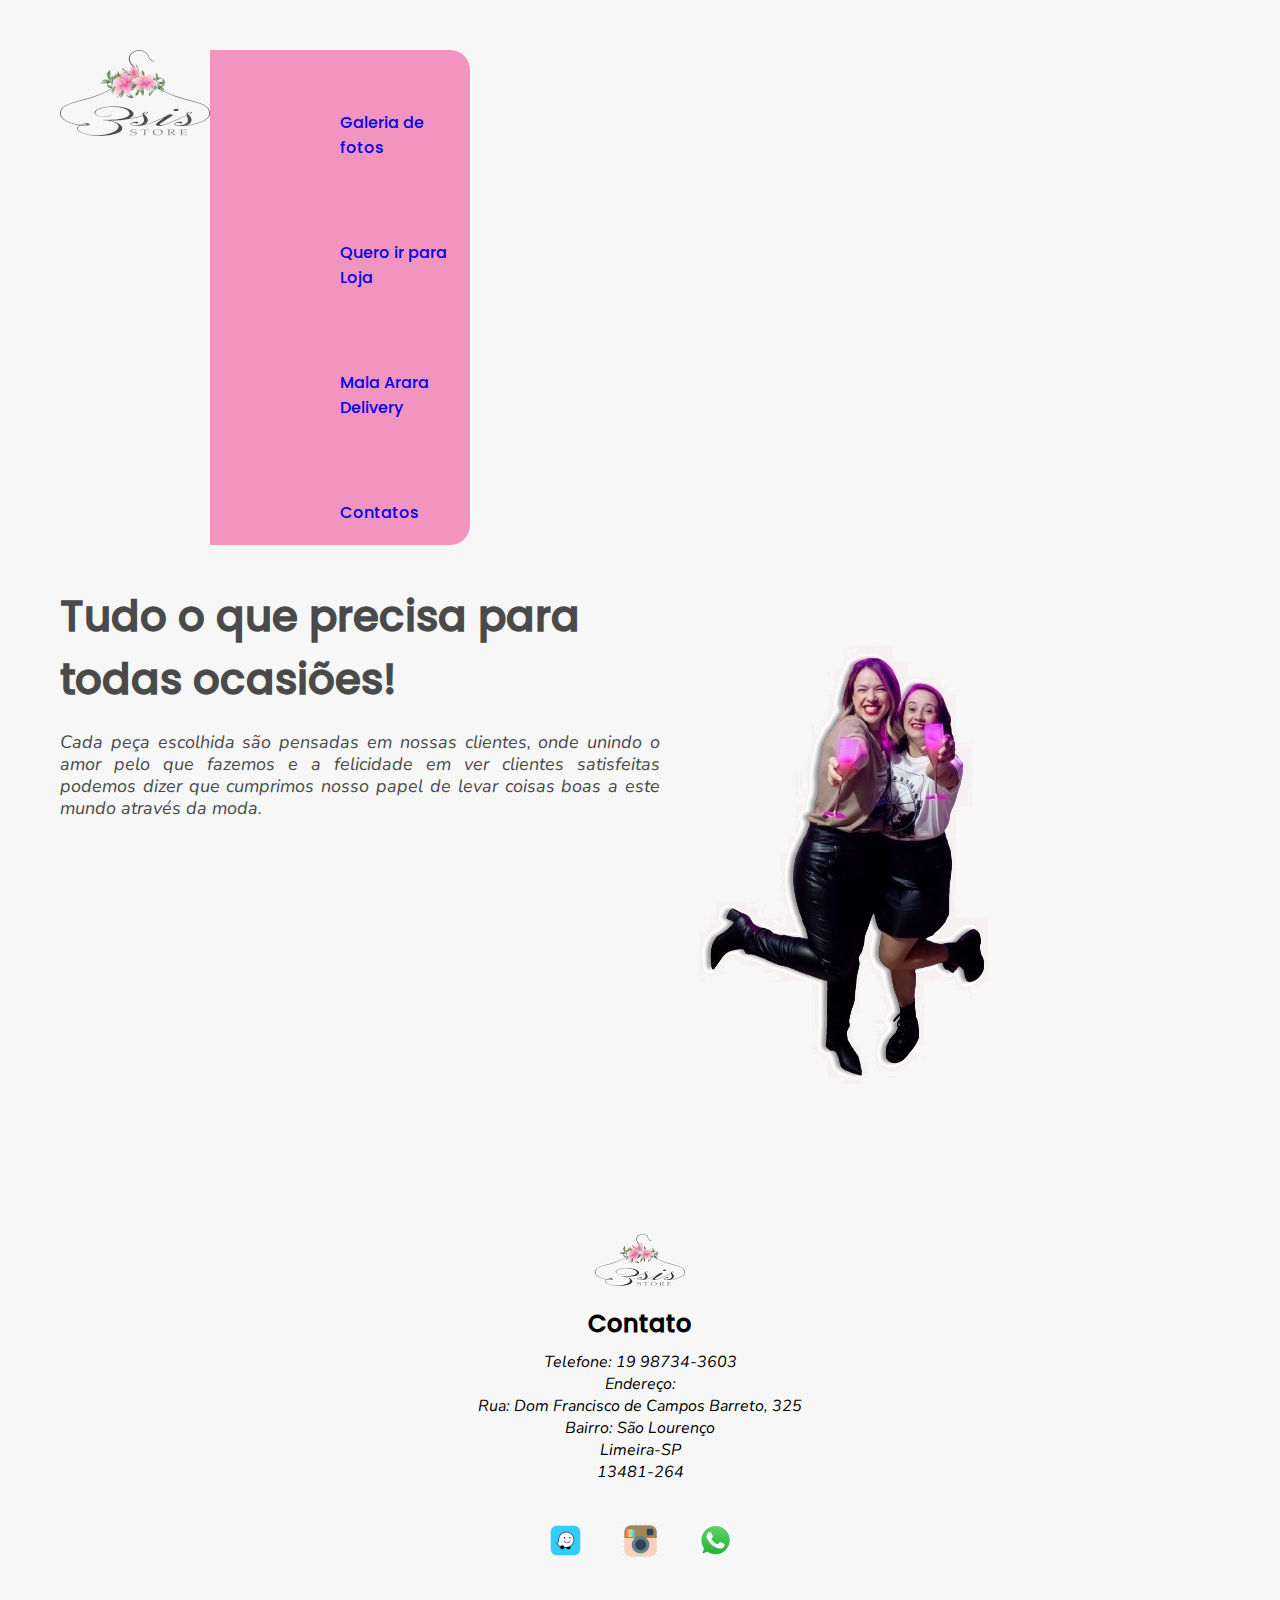
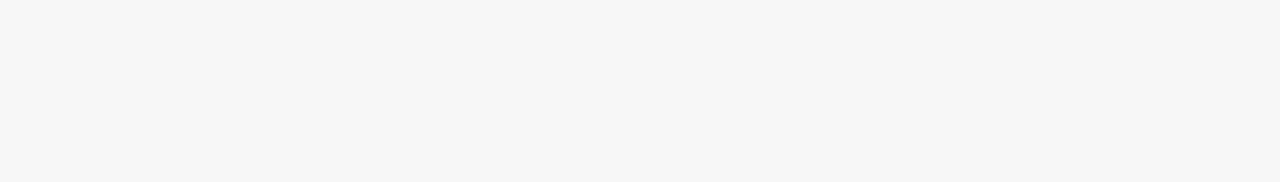
==== index.html @ 06ff299f "70" ====
<!DOCTYPE html>
<html lang="pt-br">
<head>
    <meta charset="UTF-8">
    <meta http-equiv="X-UA-Compatible" content="IE=edge">
    <meta name="viewport" content="width=device-width, initial-scale=1.0">
    <title>Loja 3Sis Store Limeira</title>
    <link rel="stylesheet" href="estilo/style.css">
   <link rel="stylesheet" href="https://fonts.googleapis.com/css2?family=Material+Symbols+Outlined:opsz,wght,FILL,GRAD@20..48,100..700,0..1,-50..200" />
   <link rel="stylesheet" href="estilo/media-query.css">

    
    <link rel="shortcut icon" href=" imagens\Logos 3Sis store\favicon.png">
   
</head>

<body>

    <nav>
        
        <div class="img2" id="logotelapq">
            <img src="imagens/Logos 3Sis store/Logo 3Sis Store Prep.jpeg" alt=""> 
        </div>

        <span class="material-symbols-outlined" onclick="clickMenu()">menu</span>

        <div class="menu" id="itens">
            
            <div class="img" id="imgMeninas">
                <img src="imagens/Logos 3Sis store/Logo 3Sis Store Prep.jpeg" alt="3Sis Store">
            </div>
            
            
                <div class="menu2">
                    <ul>
                        <li><a href="file:///C:/Users/Usuario/Documents/Site3SisStore/Site3Sis/index2.html">Galeria de fotos</a></li>
                        <li><a href="#">Quero ir para Loja</a></li>
                        <li><a href="#">Mala Arara Delivery</a></li>
                        <li><a href="#links1" class="bnt">Contatos</a></li>
                    </ul>
                </div>
            
          
        </div>
        
    </nav>
    
    <main>
        
        <div class="Justificar">
            <div class="Textos" id="txt">
            
                <h2>Tudo o que precisa para todas ocasiões!</h2>
            
            <article>
                Cada peça escolhida são pensadas em nossas clientes, onde unindo o amor pelo que fazemos e a felicidade em ver clientes satisfeitas podemos dizer que cumprimos nosso papel de levar coisas boas a este mundo através da moda.
            </article>
            </div>
            
            <div class="img" id="Meninas">
                <img src="imagens/meninas.jpg" alt="3Sis_Storee">
            </div>
        </div>  
        
        
    </main>

    <script>
        function clickMenu() {
          if (itens.style.display == 'block') {
            itens.style.display = 'none'
          } else {
            itens.style.display = 'block'
          }
        }
    </script>
</body>


<footer>
   <div class="img" id="rodapé">
        <img src="imagens\Logos 3Sis store\rodapé.jpeg" alt="">
    </div>
    <h2>Contato</h2>
    <p>
        Telefone: 19 98734-3603<br>
        Endereço: <br>
        Rua: Dom Francisco de Campos Barreto, 325<br>
        Bairro: São Lourenço<br>
        Limeira-SP<br>
        13481-264
    </p>
    
    <div class="links" id="links1">

        <a href="https://www.google.com/maps/dir//3+sis+store+-+Rua+Dom+Francisco+de+Campos+Barreto,+325+-+Jardim+S%C3%A3o+Louren%C3%A7o,+Limeira+-+SP,+13481-264/@-22.612396,-47.4213072,15z/data=!4m16!1m6!3m5!1s0x0:0x94ec5644e5781575!2s3+sis+store!8m2!3d-22.612396!4d-47.4213072!4m8!1m0!1m5!1m1!1s0x94c8815879391039:0x94ec5644e5781575!2m2!1d-47.4213072!2d-22.612396!3e2" target="_blanck" rel="external">
        <img src="imagens/Logos 3Sis store/localização.png" alt="localização"> 
        </a>

        <a href="https://www.instagram.com/3sis_storee/" target="_blank"    rel="external">
            <img src="imagens/Logos 3Sis store/instagran.png" alt="instagran">
        </a>

        <a href="http://api.whatsapp.com/send?1=pt_BR&phone=5519987343603" target="blank" rel="external">
            <img src="imagens/Logos 3Sis store/whatsapp.png" alt="">
        </a>
    </div>

</footer>
</html>
---- estilo/style.css ----
@charset "utf-8";

@font-face {
    font-family: 'Poppins';
    src: url('../fontes/Poppins/Poppins-Bold.ttf') format('truetype');
    font-weight: normal;
}


@font-face{
    font-family: 'Poppins Medium';
    src: url('../fontes/Poppins/Poppins-Medium.ttf') format('truetype');
    font-weight: normal;
}


@font-face{
    font-family: 'Nunito Extra light';
    src: url('../fontes/Nunito/Nunito-Italic-VariableFont_wght.ttf') format('truetype');
    font-weight: normal;
}


*{
    margin: 0px;
    padding: 0px;
}

body{
    background-color:var(--rosafundo)

}
nav > p {
    align-items: flex-start;
}
nav{
    color: #595959;
    font-family:var(--FontPoppinsMedium) ;
}

.img {
    display: none;
}

.img2 {
    display: flex;
    justify-content: center;
    align-items: center;
    padding-right: 60px;
}
.material-symbols-outlined {
    padding-left: 60px;
    background-color: var(--rosamedio);
    border-radius: 0px 20px 20px 0px;
    cursor: pointer;
}

nav > div > div > ul > li {
    padding-top: 20px;
    padding-bottom: 20px;
}

nav > div > div > ul {
    font-size: 16px;
    list-style: none;
    padding-left: 60px;
    text-decoration: none;
    width: 200px;
    background-color: var(--rosamedio);
    border-radius: 0px 20px 20px 0px;
}

nav a:hover{
    color: var(--rosaescuro);
    cursor: pointer;
    background-color: #f7f7f7;
}


.menu {
    display: none;
}
.menu2 > ul > li > a {
    text-decoration: none;
    background-color: var(--rosamedio);
}


:root{
    --rosafundo: #f7f7f7;
    --rosamedio: #F294C0;
    --rosaescuro: #F15992;
    --cinzaclaro: #808080;
    --cinzaescuro: #4A4A4A;

    --FontPoppins: 'Poppins',cursive;
    --FontPoppinsMedium: 'Poppins Medium', cursive;
    --FontNunito: 'Nunito Extra light', cursive;
}

main > div > .Textos {
    background-color:var(--rosafundo);
    padding-top: 40px;
    padding-left: 60px;
    padding-right: 20px;
    min-width: 280px;
    max-width: 400px;

}
main > div > div > h2 {
    color:var(--cinzaescuro);
    font-family: var(--FontPoppinsMedium);
    font-size: 42px;
          
}

main > div > div > article { 
    color:var(--cinzaescuro);
    font-family: var(--FontNunito);
    font-size: 18px;
    padding-top: 20px;
    line-height: 22px;
    text-align: justify;
}

main > div > .img {
    display: flex;
    justify-content: center;
}
footer > p {
    font-family: var(--FontNunito);
    padding-top: 10px;
    background-color:var(--rosafundo);
    size: 16px;
    text-align: center;
    padding-bottom: 20px;
}

footer > h2 {
    font-family: var(--FontPoppinsMedium);
    size: 10px;
    text-align: center;
}
footer > .img {
    background-color:var(--rosafundo);
    padding-top: 150px;
    padding-bottom: 20px;  
    display: flex;
    justify-content: center;
    align-items: center;
}
footer > .links {
padding-bottom: 200px;
display: flex;
justify-content: center;
align-items: center;
}
footer > .links > a {
    margin: 20px;
}
---- estilo/media-query.css ----
@charset "utf-8";

@media screen and (min-width: 768px){
    .material-symbols-outlined { 
        display: none;
    }

    nav > p {
        display: none;
    }

    .img {
        display:block
    }

    .img2 {
        display: none;
    }

    .menu {
        display: flex;
        padding-left: 60px;
        padding-top: 50px;
    }
    .menu2 > ul > li {
        display: inline-block;
        align-items: center;
        justify-content: center;
        padding-left: 50px;
    }
    .menu2 > ul > li > a {
        display: flex;
        justify-content: center;
        align-items: center;
        padding-left: 20px;
        padding-top: 40px;
       
        text-decoration: none;
    }
       
    main > div > .img {
        background-color: var(--rosafundo);
        display: flex;
        justify-content: center;
        padding-left: 20px;
        padding-top: 85px;
        min-width: none;
        max-width: 550px;
    }
    main > div > .Textos {
        background-color:var(--rosafundo);
        padding-top: 40px;
        padding-left: 60px;
        min-width: 280px;
        max-width: 600px;
        justify-content: left;
    
    }
    main > div > div > article { 
        align-items: flex-end;
        
    }
    main > .Justificar {
        display: flex;
    }

}
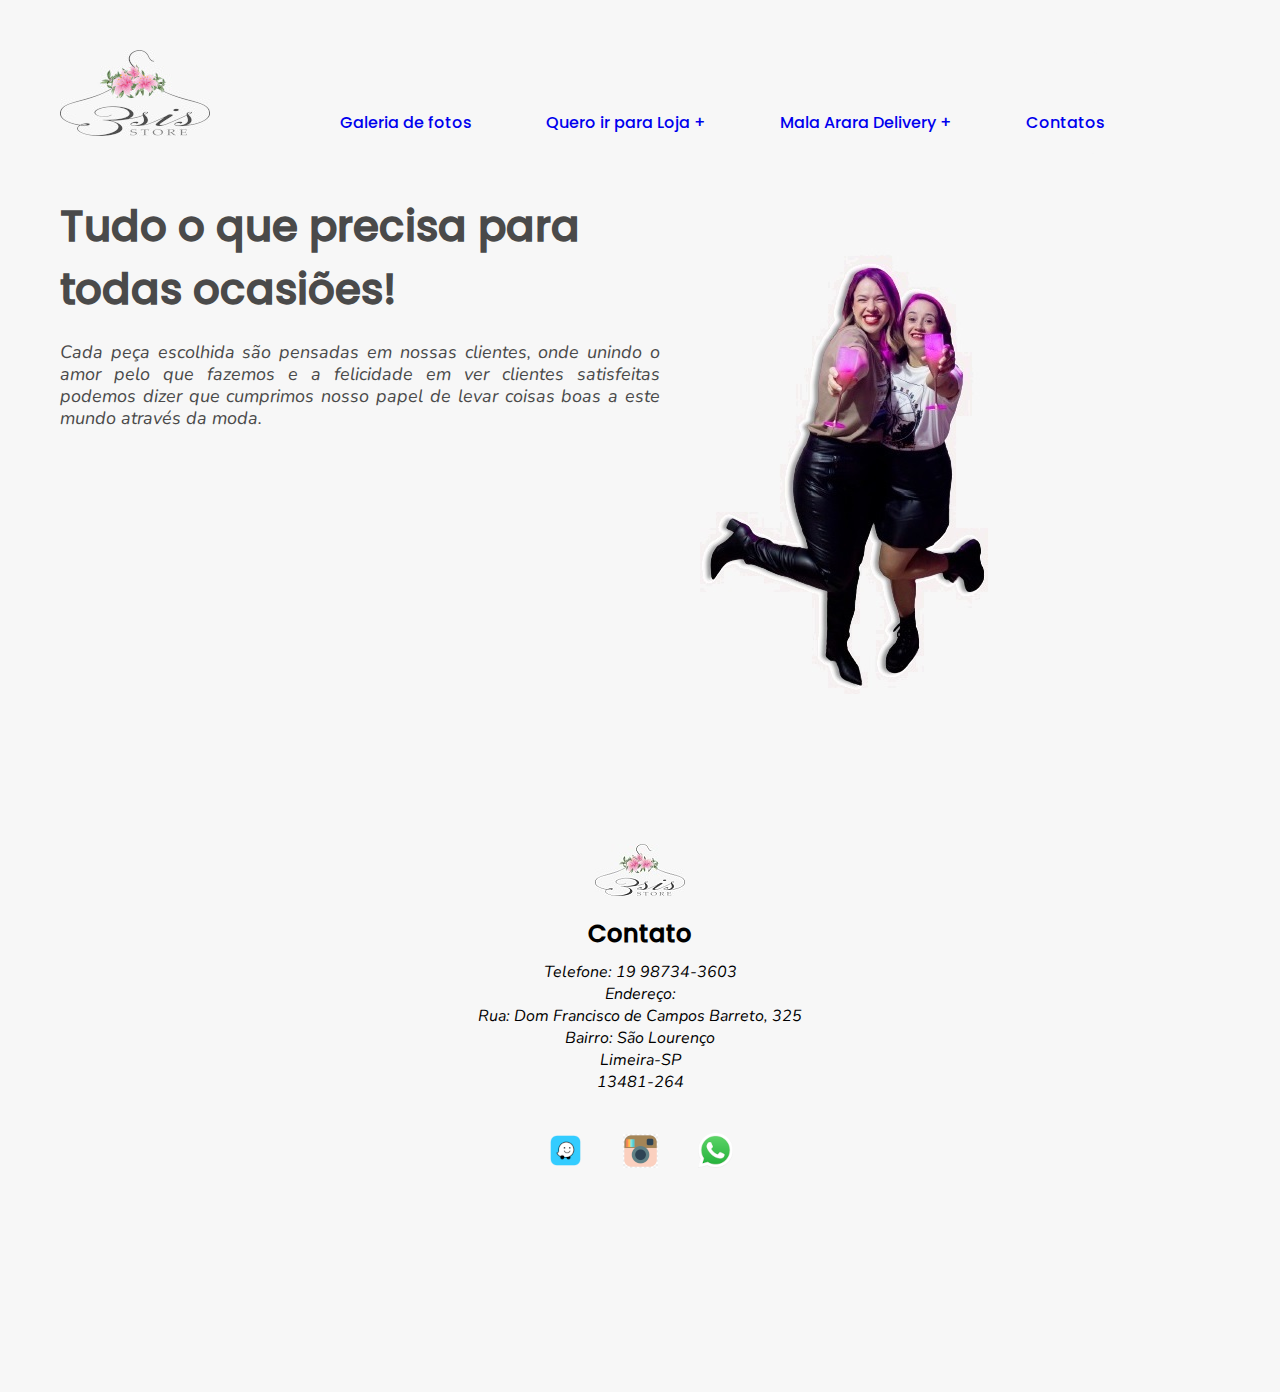
==== commit 005b4d91: "100" ====
--- a/index.html
+++ b/index.html
@@ -34,8 +34,8 @@
                 <div class="menu2">
                     <ul>
                         <li><a href="file:///C:/Users/Usuario/Documents/Site3SisStore/Site3Sis/index2.html">Galeria de fotos</a></li>
-                        <li><a href="#">Quero ir para Loja</a></li>
-                        <li><a href="#">Mala Arara Delivery</a></li>
+                        <li><a href="#">Quero ir para Loja +</a></li>
+                        <li><a href="#">Mala Arara Delivery +</a></li>
                         <li><a href="#links1" class="bnt">Contatos</a></li>
                     </ul>
                 </div>
--- a/estilo/style.css
+++ b/estilo/style.css
@@ -55,12 +55,12 @@
     cursor: pointer;
 }
 
-nav > div > div > ul > li {
+.menu2 > ul > li {
     padding-top: 20px;
     padding-bottom: 20px;
 }
 
-nav > div > div > ul {
+.menu2 > ul {
     font-size: 16px;
     list-style: none;
     padding-left: 60px;
--- a/estilo/media-query.css
+++ b/estilo/media-query.css
@@ -24,18 +24,23 @@
     }
     .menu2 > ul > li {
         display: inline-block;
-        align-items: center;
         justify-content: center;
         padding-left: 50px;
+    }
+    .menu2 > ul {
+        width: auto;
+        background-color: var(--rosafundo);
     }
     .menu2 > ul > li > a {
         display: flex;
         justify-content: center;
         align-items: center;
         padding-left: 20px;
-        padding-top: 40px;
+        padding-top: 40px;       
+        text-decoration: none;
+        background-color: var(--rosafundo);
        
-        text-decoration: none;
+        
     }
        
     main > div > .img {
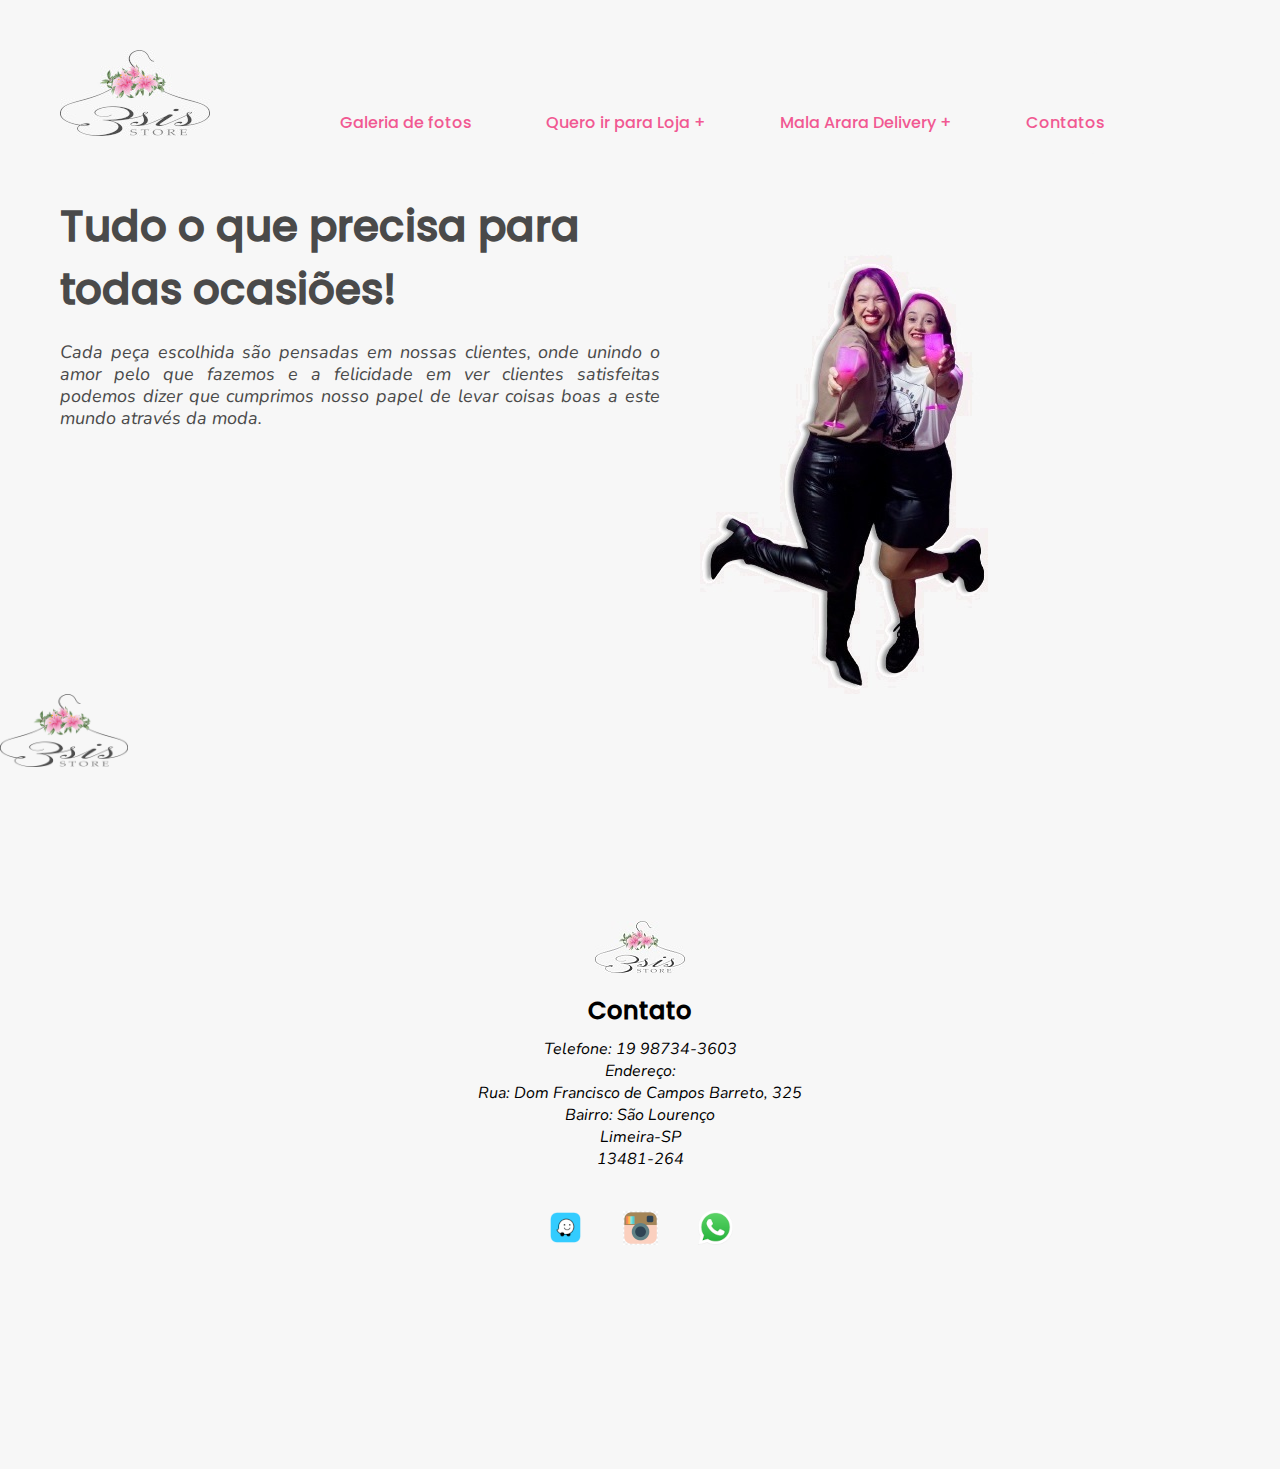
==== commit 8a4047fc: "110" ====
--- a/index.html
+++ b/index.html
@@ -21,7 +21,7 @@
         <div class="img2" id="logotelapq">
             <img src="imagens/Logos 3Sis store/Logo 3Sis Store Prep.jpeg" alt=""> 
         </div>
-
+        <p>Menu</p>
         <span class="material-symbols-outlined" onclick="clickMenu()">menu</span>
 
         <div class="menu" id="itens">
@@ -64,6 +64,8 @@
         
         
     </main>
+
+    <img src="imagens/Logos 3Sis store/teste.jpeg" alt="">
 
     <script>
         function clickMenu() {
--- a/estilo/style.css
+++ b/estilo/style.css
@@ -42,11 +42,15 @@
     display: none;
 }
 
+body > img {
+    width: 10%;
+}
+
 .img2 {
     display: flex;
     justify-content: center;
     align-items: center;
-    padding-right: 60px;
+    padding-top: 30px;
 }
 .material-symbols-outlined {
     padding-left: 60px;
@@ -69,11 +73,14 @@
     background-color: var(--rosamedio);
     border-radius: 0px 20px 20px 0px;
 }
-
+a:link{
+    color: var(--rosaescuro);
+}
 nav a:hover{
     color: var(--rosaescuro);
     cursor: pointer;
     background-color: #f7f7f7;
+    animation-delay: 1s;
 }
 
 
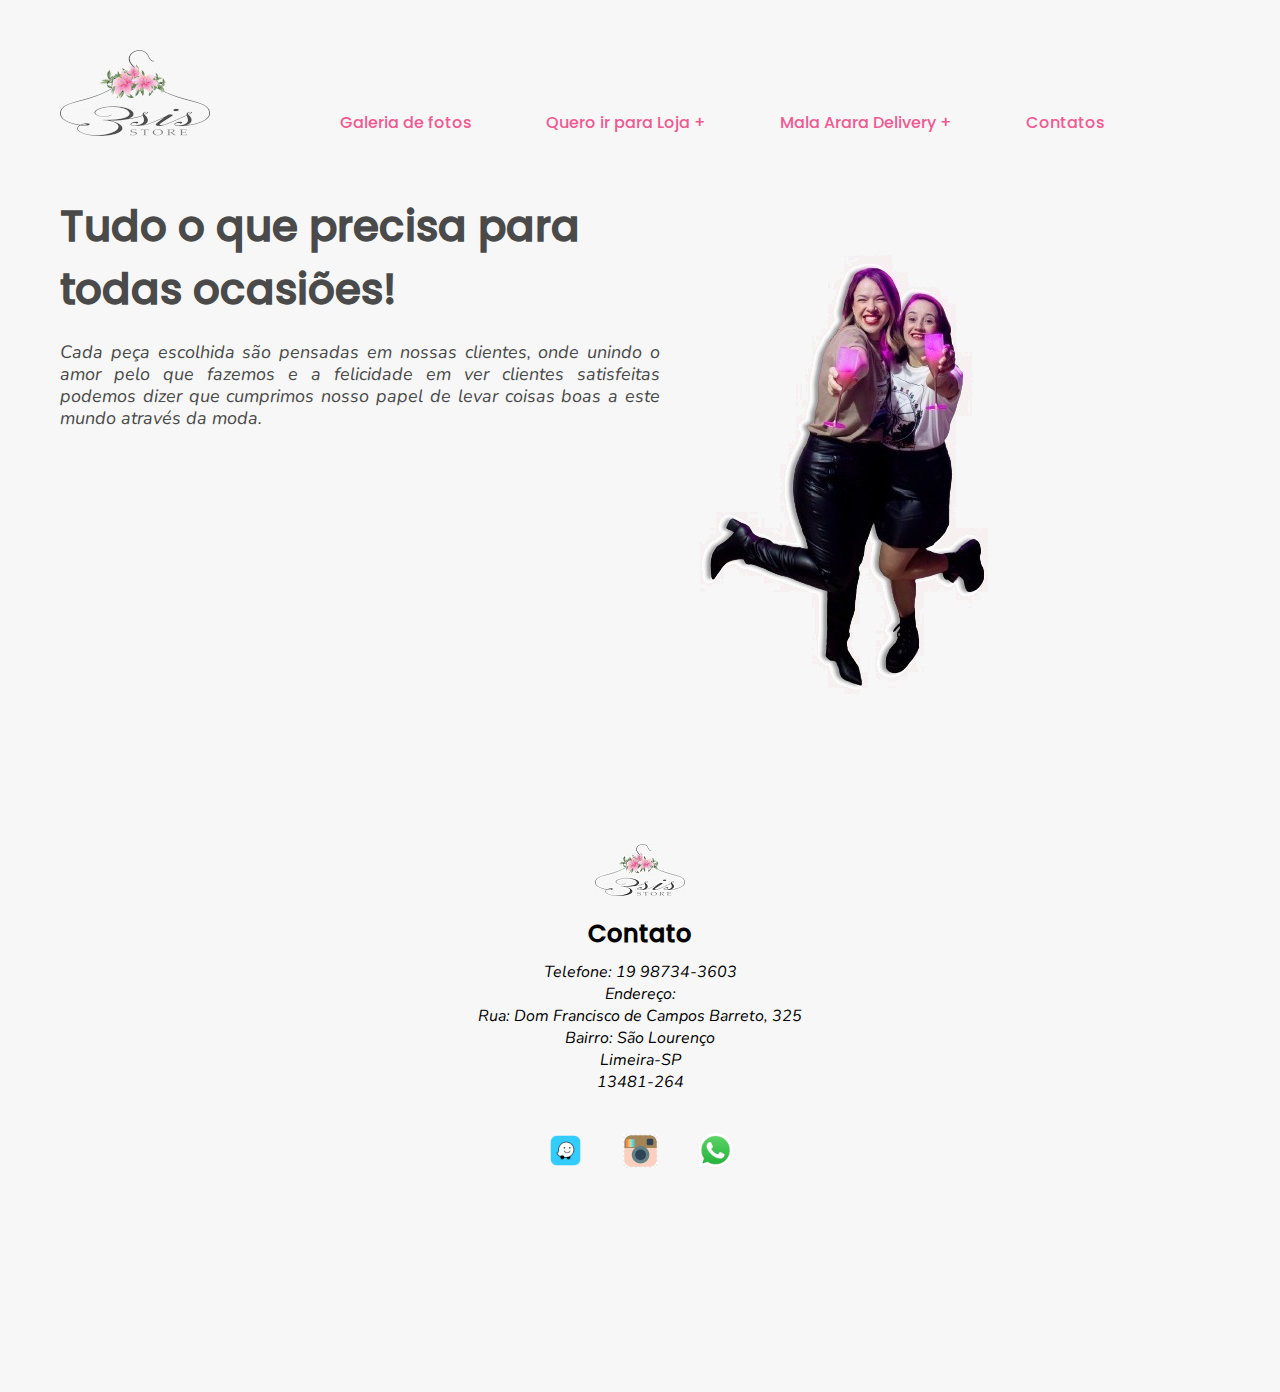
==== commit 72141582: "120" ====
--- a/index.html
+++ b/index.html
@@ -65,8 +65,6 @@
         
     </main>
 
-    <img src="imagens/Logos 3Sis store/teste.jpeg" alt="">
-
     <script>
         function clickMenu() {
           if (itens.style.display == 'block') {
--- a/estilo/style.css
+++ b/estilo/style.css
@@ -32,6 +32,7 @@
 }
 nav > p {
     align-items: flex-start;
+    padding-left: 20px;
 }
 nav{
     color: #595959;
@@ -54,6 +55,9 @@
 }
 .material-symbols-outlined {
     padding-left: 60px;
+    padding-top: 05px;
+    padding-bottom: 05px;
+    padding-right: 5px;
     background-color: var(--rosamedio);
     border-radius: 0px 20px 20px 0px;
     cursor: pointer;
@@ -91,7 +95,6 @@
     text-decoration: none;
     background-color: var(--rosamedio);
 }
-
 
 :root{
     --rosafundo: #f7f7f7;
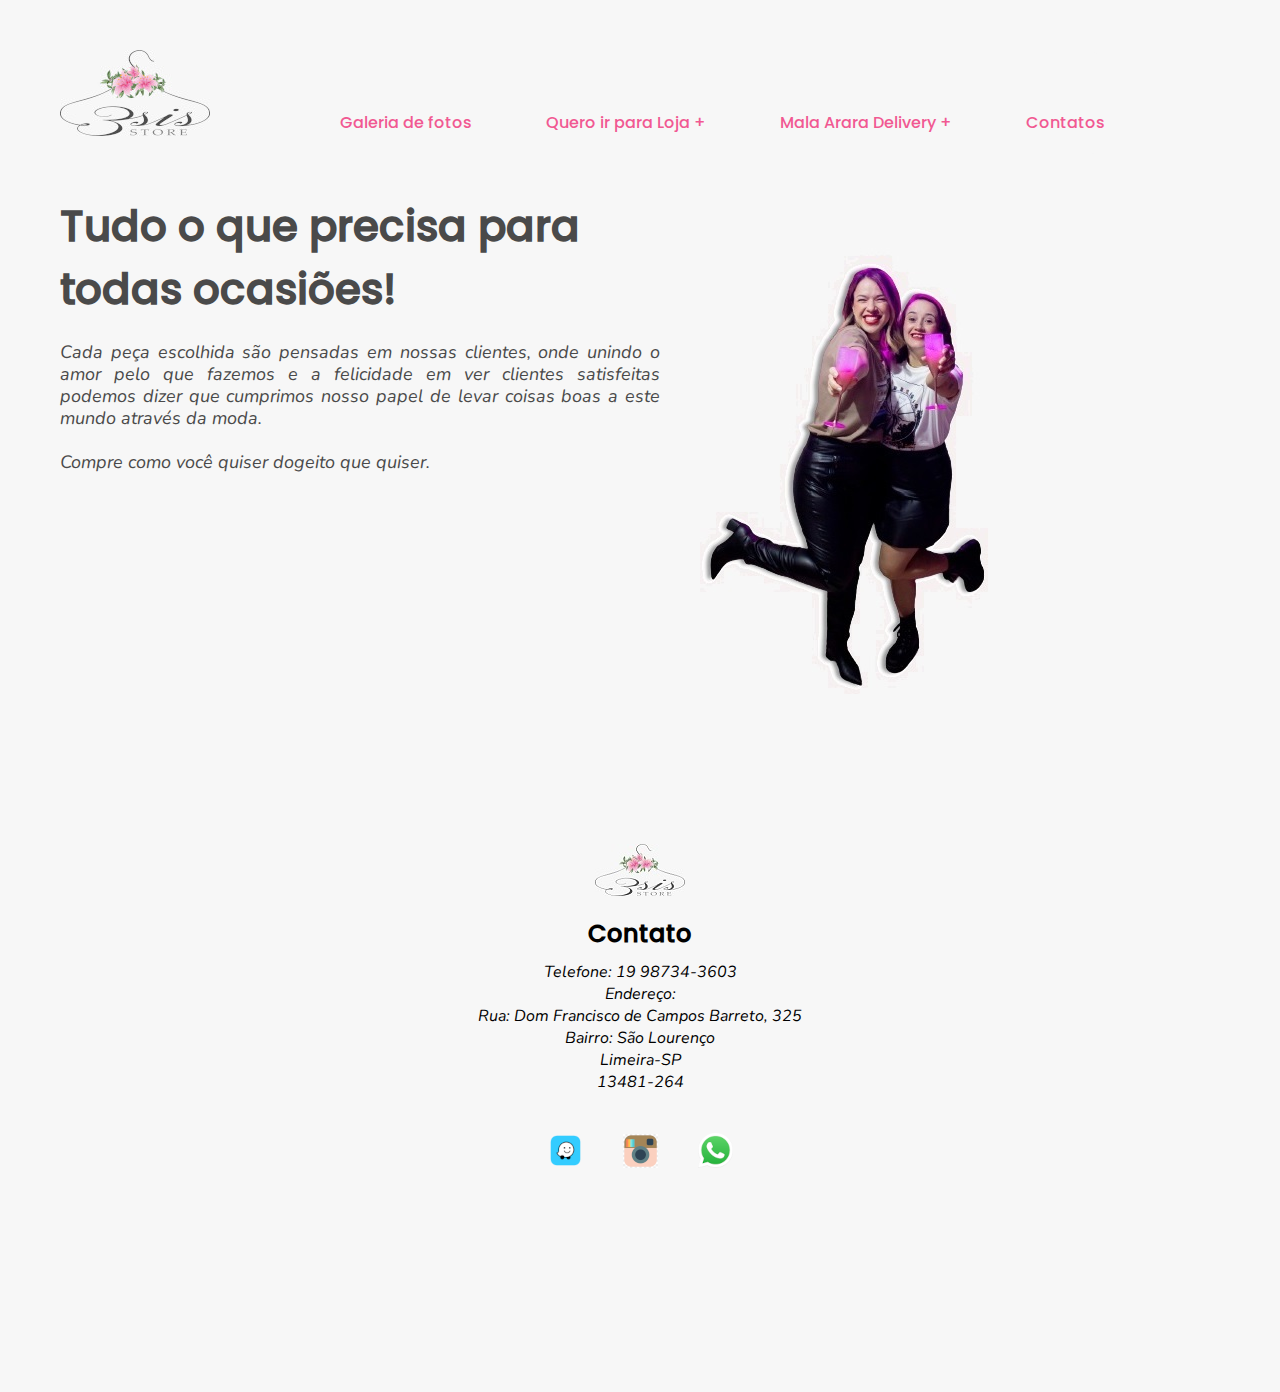
==== commit 14defcfe: "add texto" ====
--- a/index.html
+++ b/index.html
@@ -32,7 +32,7 @@
             
             
                 <div class="menu2">
-                    <ul>
+                    <ul  onresize="mudouotamanho">
                         <li><a href="file:///C:/Users/Usuario/Documents/Site3SisStore/Site3Sis/index2.html">Galeria de fotos</a></li>
                         <li><a href="#">Quero ir para Loja +</a></li>
                         <li><a href="#">Mala Arara Delivery +</a></li>
@@ -53,7 +53,9 @@
                 <h2>Tudo o que precisa para todas ocasiões!</h2>
             
             <article>
-                Cada peça escolhida são pensadas em nossas clientes, onde unindo o amor pelo que fazemos e a felicidade em ver clientes satisfeitas podemos dizer que cumprimos nosso papel de levar coisas boas a este mundo através da moda.
+                Cada peça escolhida são pensadas em nossas clientes, onde unindo o amor pelo que fazemos e a felicidade em ver clientes satisfeitas podemos dizer que cumprimos nosso papel de levar coisas boas a este mundo através da moda.<br><br>
+        
+                Compre como você quiser dogeito que quiser.
             </article>
             </div>
             
@@ -66,6 +68,13 @@
     </main>
 
     <script>
+        function mudouotamanho() {
+            if (Window.innerwidth >=768) {
+                itens.style.display = 'block'
+          } else {
+            itens.style.display = 'none'
+          }
+        }
         function clickMenu() {
           if (itens.style.display == 'block') {
             itens.style.display = 'none'
--- a/estilo/style.css
+++ b/estilo/style.css
@@ -35,7 +35,7 @@
     padding-left: 20px;
 }
 nav{
-    color: #595959;
+    color:var(--cinzaescuro);
     font-family:var(--FontPoppinsMedium) ;
 }
 
@@ -61,6 +61,7 @@
     background-color: var(--rosamedio);
     border-radius: 0px 20px 20px 0px;
     cursor: pointer;
+    box-shadow: 1px 02px 05px var(--rosaescuro);
 }
 
 .menu2 > ul > li {
@@ -76,6 +77,7 @@
     width: 200px;
     background-color: var(--rosamedio);
     border-radius: 0px 20px 20px 0px;
+    box-shadow: 1px 02px 05px var(--rosaescuro);
 }
 a:link{
     color: var(--rosaescuro);
--- a/estilo/media-query.css
+++ b/estilo/media-query.css
@@ -8,6 +8,7 @@
     nav > p {
         display: none;
     }
+
 
     .img {
         display:block
@@ -30,6 +31,7 @@
     .menu2 > ul {
         width: auto;
         background-color: var(--rosafundo);
+        box-shadow: none;
     }
     .menu2 > ul > li > a {
         display: flex;
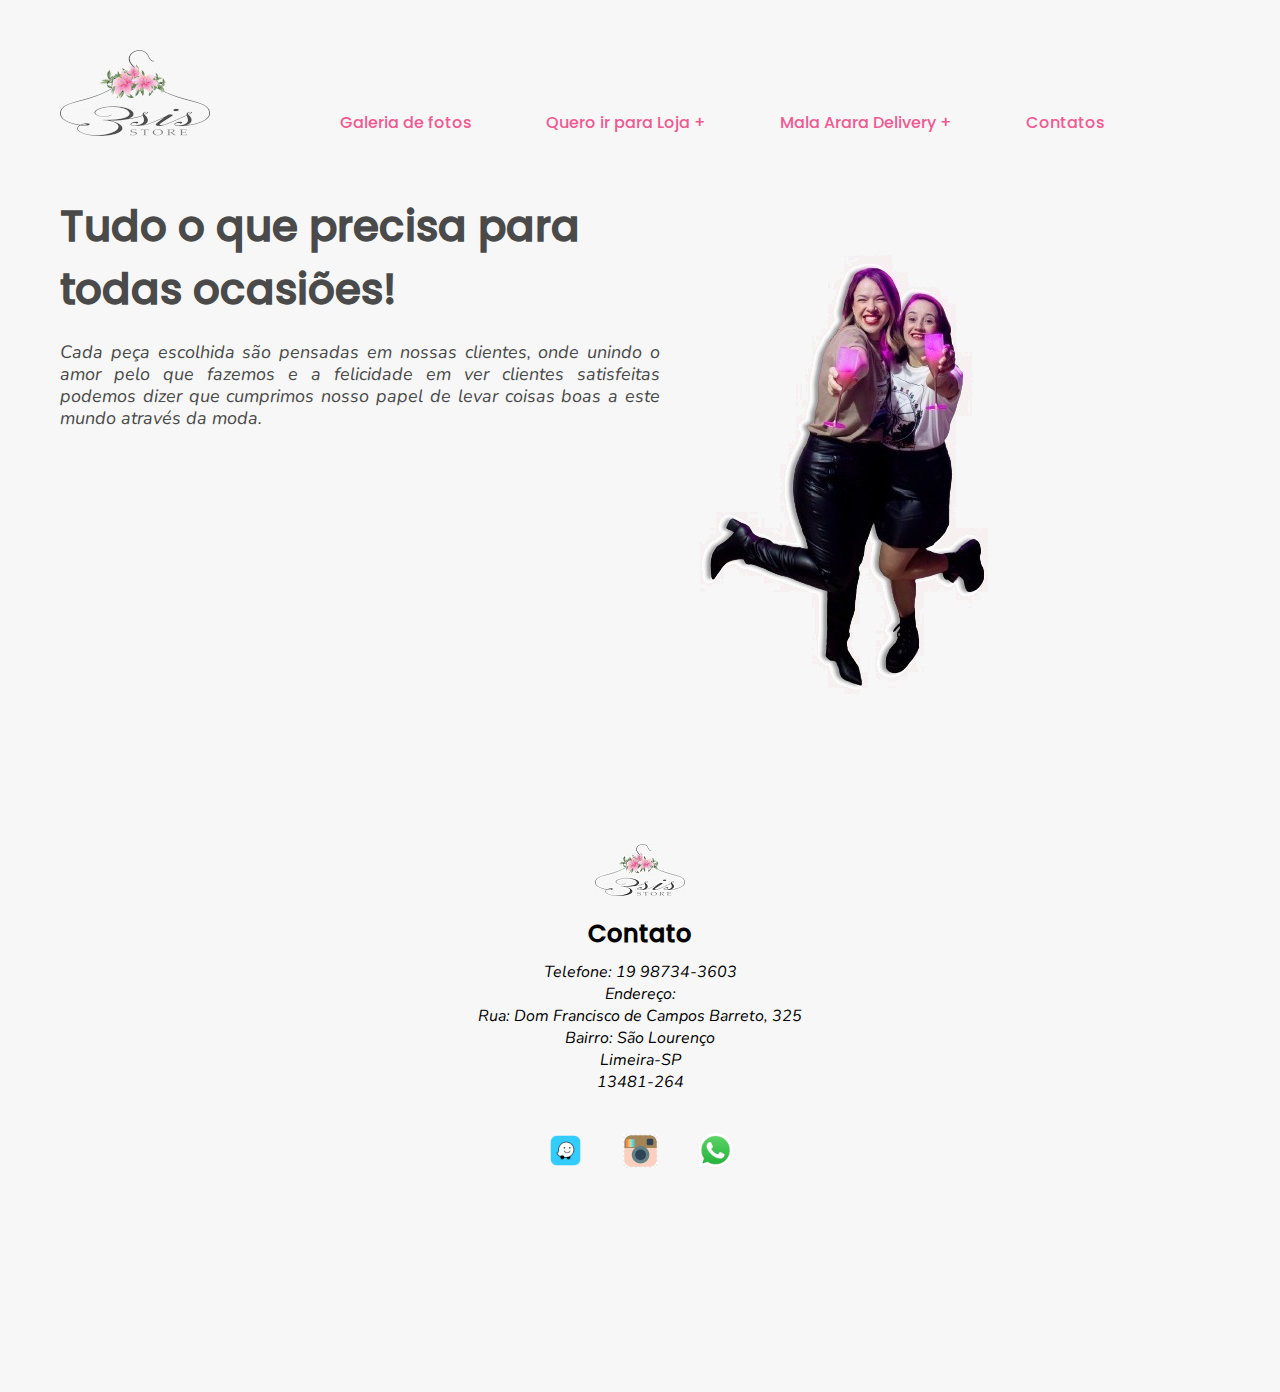
==== commit ceb6d10b: "Update index.html" ====
--- a/index.html
+++ b/index.html
@@ -54,8 +54,6 @@
             
             <article>
                 Cada peça escolhida são pensadas em nossas clientes, onde unindo o amor pelo que fazemos e a felicidade em ver clientes satisfeitas podemos dizer que cumprimos nosso papel de levar coisas boas a este mundo através da moda.<br><br>
-        
-                Compre como você quiser dogeito que quiser.
             </article>
             </div>
             
@@ -116,4 +114,4 @@
     </div>
 
 </footer>
-</html>+</html>
